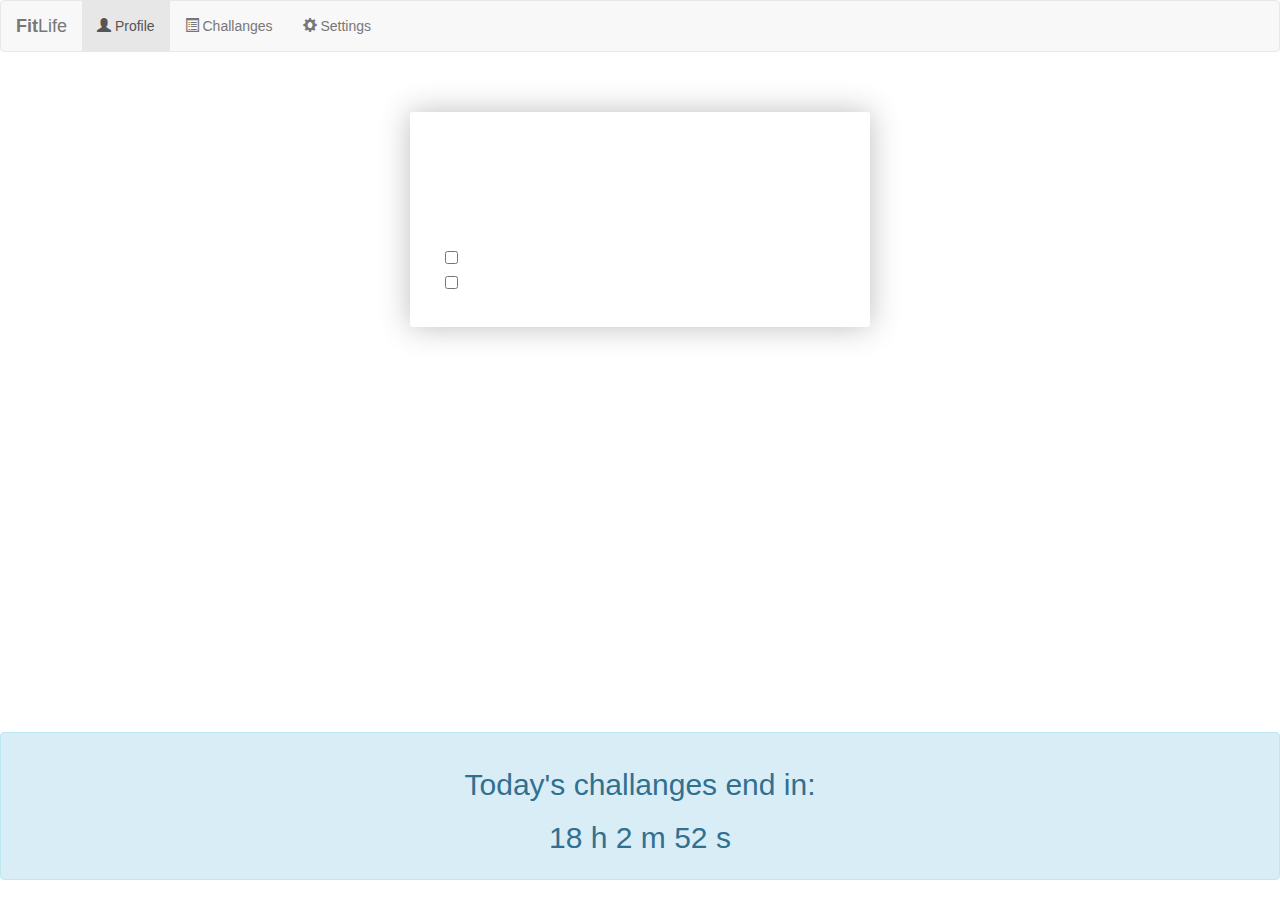
==== challanges.html @ bf03b326 "testing camera" ====
<!DOCTYPE html>
<html lang="en">
  <head>
    <meta charset="utf-8">
    <meta http-equiv="X-UA-Compatible" content="IE=edge">
    <meta name="viewport" content="width=device-width, initial-scale=1">
    <title>FitLife</title>

    <!-- Bootstrap -->
    <link href="css/bootstrap.min.css" rel="stylesheet">
    <link href="css/form-style.css" rel="stylesheet">

  </head>
  <body>

  <nav class="navbar navbar-default navbar-xs" role="navigation">
    <!-- Brand and toggle get grouped for better mobile display -->
    <div class="navbar-header">
      <button type="button" class="navbar-toggle" data-toggle="collapse" data-target="#bs-example-navbar-collapse-1">
        <span class="sr-only">Toggle navigation</span>
        <span class="icon-bar"></span>
        <span class="icon-bar"></span>
        <span class="icon-bar"></span>
      </button>
      <a class="navbar-brand" href="#"><b>Fit</b>Life</a>
    </div>

    <!-- Collect the nav links, forms, and other content for toggling -->
    <div class="collapse navbar-collapse" id="bs-example-navbar-collapse-1">
      <ul class="nav navbar-nav">
        <li class="active"><a href="index.html"><i class="glyphicon glyphicon-user"></i> Profile</a></li>
        <li><a href="challanges.html"><i class="glyphicon glyphicon-list-alt"></i> Challanges</a></li>
        <li><a href="settings.html"><i class="glyphicon glyphicon-cog"></i> Settings</a></li>
      </ul>
    </div><!-- /.navbar-collapse -->
  </nav>


    <div class="container auth">
      <div id="big-form" class="well auth-box">
        <form>
          <fieldset>
              <h1>Daily challanges</h1>
              <div class="col-xs-12">
                
                <!-- Multiple Checkboxes -->
                <div class="form-group">
                  <label class=" control-label" for="checkboxes">Extra features</label>
                  <div class="">
                    <div class="checkbox">
                      <label for="checkboxes-0">
                        <input name="checkboxes" id="checkboxes-0" value="1" type="checkbox">
                        Paper plains
                      </label>
                    </div>
                    <div class="checkbox">
                      <label for="checkboxes-1">
                        <input name="checkboxes" id="checkboxes-1" value="2" type="checkbox">
                        Iron man
                      </label>
                    </div>
                  </div>
                </div>

              </div>
          </fieldset>
        </form>
      </div>
      <div class="clearfix"></div>
    </div>

    <nav class="foot-fixed-bottom navbar-xs">
      <!-- Brand and toggle get grouped for better mobile display -->
      <div class="alert alert-info" style="text-align:center;">
        <h2>Today's challanges end in:</h2> 
        <h2 id="time_left"></h2>
      </div>
    </nav>



    <!-- jQuery (necessary for Bootstrap's JavaScript plugins) -->
    <script src="https://ajax.googleapis.com/ajax/libs/jquery/1.11.0/jquery.min.js"></script>
    <!-- Include all compiled plugins (below), or include individual files as needed -->
    <script src="js/bootstrap.min.js"></script>

    <script src="lib/jquery-1.8.2.min.js"></script>
    <script src="js/storage/memory-store.js"></script>
    <script src="js/main.js"></script>

    <script>
      $( document ).ready(function() {
        if(localStorage.initialized == false){
          window.location.href = "init.html";
        }


        setInterval(function(){
          var date = new Date();
          var hour = date.getHours();
          var min = date.getMinutes();
          var seconds = date.getSeconds();
          $("#time_left").text( (24 - hour) + " h " + (60 - min) + " m " + (60 - seconds) + " s ");
        },100);
      });
    </script>
  </body>
</html>
---- css/form-style.css ----
.margin-top-20{
  margin-top: 20px;
}
body{
  background:url('http://www.wallpaperup.com/uploads/wallpapers/2012/08/30/12087/3574f899daef41d2f145eba13ff7840f.jpg');
  background-size:100% 100%;
  background-attachment: fixed; 
  background-repeat:no-repeat;
  font-family: 'Open Sans', sans-serif;
  padding-bottom: 40px;
}
.auth h1{
  color:#fff!important;
  font-weight:300;
  font-family: 'Open Sans', sans-serif;
}
.auth h1 span{
  font-size:21px;
  display:block;
  padding-top: 20px;
}
.auth .auth-box legend{
  color:#fff;
  border:none;
  font-weight:300;
  font-size:24px;
}
.auth .auth-box{
  background-color:#fff;
  max-width:460px;
  margin:0 auto;
  border:1px solid rgba(255, 255, 255, 0.4);;
  background-color: rgba(255, 255, 255, 0.2);
  background: rgba(255, 255, 255, 0.2);
  margin-top:40px;
  -webkit-box-shadow: 0px 0px 30px 0px rgba(50, 50, 50, 0.32);
  -moz-box-shadow:    0px 0px 30px 0px rgba(50, 50, 50, 0.32);
  box-shadow:         0px 0px 30px 0px rgba(50, 50, 50, 0.32);
  -webkit-border-radius: 3px;
  -moz-border-radius: 3px;
  border-radius: 3px;
  -webkit-transition: background 1s ease-in-out;
  -moz-transition: background 1s ease-in-out;
  -ms-transition: background 1s ease-in-out;
  -o-transition: background 1s ease-in-out;
  transition: background 1s ease-in-out;
}
@media(max-width:460px){
  .auth .auth-box{
   margin:0 10px;
 }
}

.auth .auth-box input::-webkit-input-placeholder { /* WebKit browsers */
  color:    #fff;
  font-weight:300;
}
.auth .auth-box input:-moz-placeholder { /* Mozilla Firefox 4 to 18 */
  color:    #fff;
  font-weight:300;
}
.auth .auth-box input::-moz-placeholder { /* Mozilla Firefox 19+ */
  color:    #fff;
  font-weight:300;
}
.auth .auth-box input:-ms-input-placeholder { /* Internet Explorer 10+ */
  color:    #fff;
  font-weight:300;
}
.auth span.input-group-addon,
.input-group-btn button{
  border:none;
  background: #fff!important;
  color:#000!important;
}
.auth form{
    font-weight:300!important;
}
.auth form input[type="text"],
.auth form input[type="password"],
.auth form input[type="email"],
.auth form input[type="search"]{
  border:none;
  padding:10px 0 10px 0;
  background-color: rgba(255, 255, 255, 0)!important;
  background: rgba(255, 255, 255, 0);
  color:#fff;
  font-size:16px;
  border-bottom:1px dotted #fff;
  border-radius:0;
  box-shadow:none!important;
  height:auto;
}
.auth textarea{
  background-color: rgba(255, 255, 255, 0)!important;
  color:#fff!important;
}
.auth input[type="file"] {
  color:#fff;
}
.auth form label{
    color:#fff;
    font-size:21px;
    font-weight:300;
}
/*for radios & checkbox labels*/
.auth .radio label,
.auth label.radio-inline,
.auth .checkbox label,
.auth label.checkbox-inline{
    font-size: 14px;    
}

.auth form .help-block{
    color:#fff;
}
.auth form select{
  background-color: rgba(255, 255, 255, 0)!important;
  background: rgba(255, 255, 255, 0);
  color:#fff!important;
  border-bottom:1px solid #fff!important;
  border-radius:0;
  box-shadow:none;
}
.auth form select option{
    color:#000;
}
/*multiple select*/
.auth select[multiple] option, 
.auth select[size] {
  color:#fff!important;
}

/*Form buttons*/
.auth form .btn{
  background:none;
  -webkit-transition: background 0.2s ease-in-out;
  -moz-transition: background 0.2s ease-in-out;
  -ms-transition: background 0.2s ease-in-out;
  -o-transition: background 0.2s ease-in-out;
  transition: background 0.2s ease-in-out;
}
.auth form .btn-default{
    color:#fff;
    border-color:#fff;
}
.auth form .btn-default:hover{
    background:rgba(225, 225, 225, 0.3);
  color:#fff;
  border-color:#fff;
}
.auth form .btn-primary:hover{
    background:rgba(66, 139, 202, 0.3);
}
.auth form .btn-success:hover{
    background:rgba(92, 184, 92, 0.3);
}
.auth form .btn-info :hover{
    background:rgba(91, 192, 222, 0.3);
}
.auth form .btn-warning:hover{
    background:rgba(240, 173, 78, 0.3);
}
.auth form .btn-danger:hover{
    background:rgba(217, 83, 79, 0.3);
}
.auth form .btn-link{
  border:none;
  color:#fff;
  padding-left:0;
}
.auth form .btn-link:hover{
  background:none;
}


.auth label.label-floatlabel {
  font-weight: 300;
  font-size: 11px;
  color:#fff;
  left:0!important;
  top: 1px!important;
}

.foot-fixed-bottom {
bottom: 0;
display: block;
left: 0;
margin-bottom: 0;
position: fixed;
right: 0;
z-index: 1030;
}
.foot-fixed-bottom .container {
background-color: rgba(0, 0, 0, 0.8);
margin-left: auto;
margin-right: auto;
padding-bottom: 2px;
}
.foot-fixed-bottom hr {
border-image: none;
border-style: solid none;
border-width: 1px 0;
margin: 0 0 5px;
width: 100%;
}
.foot-fixed-bottom p {
color: rgb(255, 255, 255);
font-size: 14px;
margin: 0 12px 15px;
}
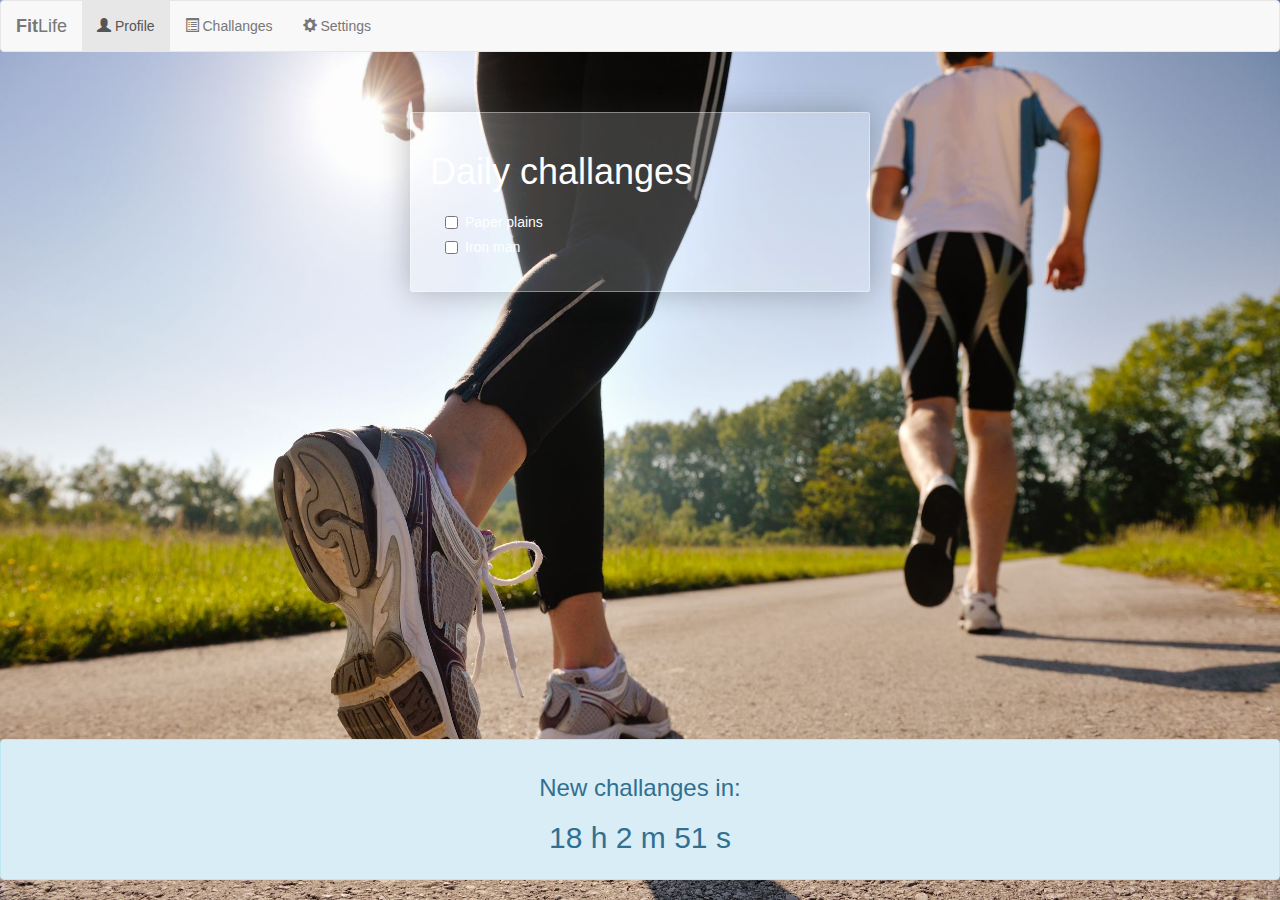
==== commit 20d4c665: "added background" ====
--- a/challanges.html
+++ b/challanges.html
@@ -42,21 +42,20 @@
           <fieldset>
               <h1>Daily challanges</h1>
               <div class="col-xs-12">
-                
+
                 <!-- Multiple Checkboxes -->
                 <div class="form-group">
-                  <label class=" control-label" for="checkboxes">Extra features</label>
                   <div class="">
                     <div class="checkbox">
                       <label for="checkboxes-0">
+                        Paper plains
                         <input name="checkboxes" id="checkboxes-0" value="1" type="checkbox">
-                        Paper plains
                       </label>
                     </div>
                     <div class="checkbox">
                       <label for="checkboxes-1">
+                        Iron man
                         <input name="checkboxes" id="checkboxes-1" value="2" type="checkbox">
-                        Iron man
                       </label>
                     </div>
                   </div>
@@ -69,10 +68,10 @@
       <div class="clearfix"></div>
     </div>
 
-    <nav class="foot-fixed-bottom navbar-xs">
+    <nav class="foot-fixed-bottom navbar-xs" style="margin-bottom:0;">
       <!-- Brand and toggle get grouped for better mobile display -->
       <div class="alert alert-info" style="text-align:center;">
-        <h2>Today's challanges end in:</h2> 
+        <h3>New challanges in:</h3> 
         <h2 id="time_left"></h2>
       </div>
     </nav>
--- a/css/form-style.css
+++ b/css/form-style.css
@@ -2,7 +2,7 @@
   margin-top: 20px;
 }
 body{
-  background:url('http://www.wallpaperup.com/uploads/wallpapers/2012/08/30/12087/3574f899daef41d2f145eba13ff7840f.jpg');
+  background:url('../img/back.jpg');
   background-size:100% 100%;
   background-attachment: fixed; 
   background-repeat:no-repeat;
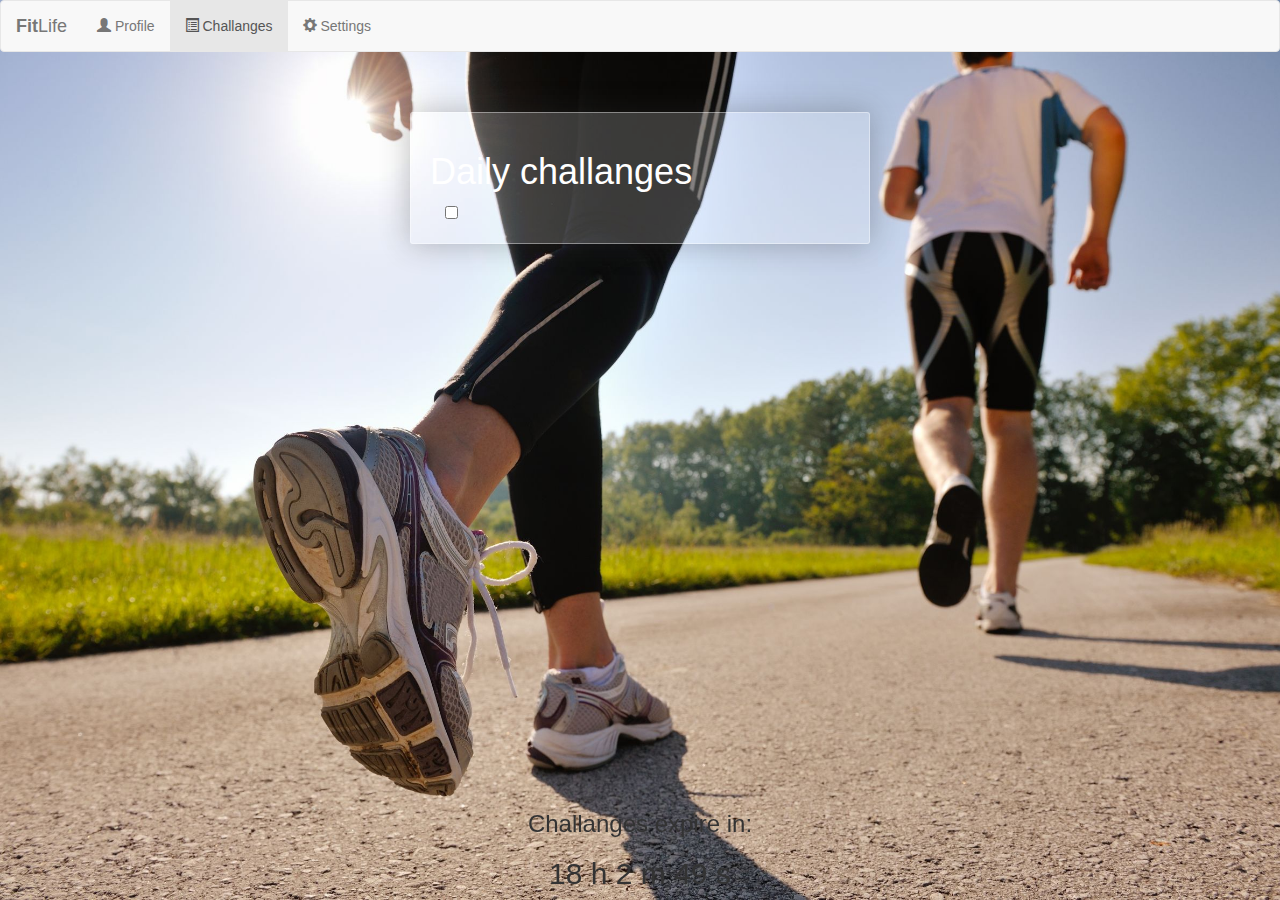
==== commit e950dfee: "facebook api" ====
--- a/challanges.html
+++ b/challanges.html
@@ -28,9 +28,9 @@
     <!-- Collect the nav links, forms, and other content for toggling -->
     <div class="collapse navbar-collapse" id="bs-example-navbar-collapse-1">
       <ul class="nav navbar-nav">
-        <li class="active"><a href="index.html"><i class="glyphicon glyphicon-user"></i> Profile</a></li>
-        <li><a href="challanges.html"><i class="glyphicon glyphicon-list-alt"></i> Challanges</a></li>
-        <li><a href="settings.html"><i class="glyphicon glyphicon-cog"></i> Settings</a></li>
+        <li><a href="index.html"><i class="glyphicon glyphicon-user"></i> Profile</a></li>
+        <li class="active"><a href="challanges.html"><i class="glyphicon glyphicon-list-alt"></i> Challanges</a></li>
+        <li><a href="schedule.html"><i class="glyphicon glyphicon-cog"></i> Settings</a></li>
       </ul>
     </div><!-- /.navbar-collapse -->
   </nav>
@@ -42,25 +42,7 @@
           <fieldset>
               <h1>Daily challanges</h1>
               <div class="col-xs-12">
-
-                <!-- Multiple Checkboxes -->
-                <div class="form-group">
-                  <div class="">
-                    <div class="checkbox">
-                      <label for="checkboxes-0">
-                        Paper plains
-                        <input name="checkboxes" id="checkboxes-0" value="1" type="checkbox">
-                      </label>
-                    </div>
-                    <div class="checkbox">
-                      <label for="checkboxes-1">
-                        Iron man
-                        <input name="checkboxes" id="checkboxes-1" value="2" type="checkbox">
-                      </label>
-                    </div>
-                  </div>
-                </div>
-
+                <input name="checkboxes" id="checkboxes-1" value="2" type="checkbox">
               </div>
           </fieldset>
         </form>
@@ -70,8 +52,8 @@
 
     <nav class="foot-fixed-bottom navbar-xs" style="margin-bottom:0;">
       <!-- Brand and toggle get grouped for better mobile display -->
-      <div class="alert alert-info" style="text-align:center;">
-        <h3>New challanges in:</h3> 
+      <div class="footer" style="text-align:center;">
+        <h3>Challanges expire in:</h3> 
         <h2 id="time_left"></h2>
       </div>
     </nav>
--- a/css/form-style.css
+++ b/css/form-style.css
@@ -3,11 +3,11 @@
 }
 body{
   background:url('../img/back.jpg');
-  background-size:100% 100%;
-  background-attachment: fixed; 
+  background-size: cover;
+  background-position: center;
   background-repeat:no-repeat;
+  background-attachment:fixed;
   font-family: 'Open Sans', sans-serif;
-  padding-bottom: 40px;
 }
 .auth h1{
   color:#fff!important;
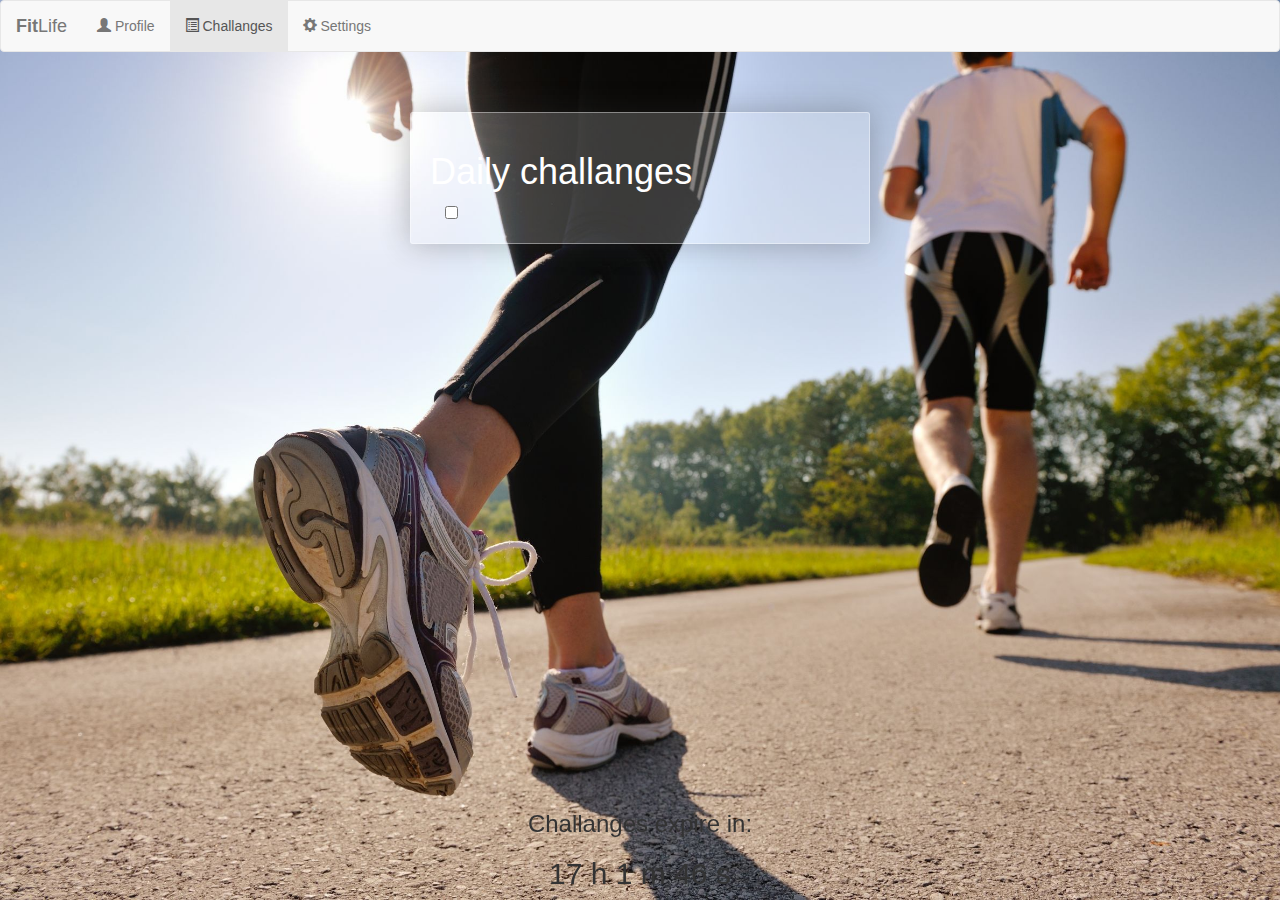
==== commit 0e62d411: "notifications" ====
--- a/challanges.html
+++ b/challanges.html
@@ -71,9 +71,9 @@
 
     <script>
       $( document ).ready(function() {
-        if(localStorage.initialized == false){
-          window.location.href = "init.html";
-        }
+      if(localStorage.initialized == false){
+        window.location.href = "init.html";
+      }
 
 
         setInterval(function(){
@@ -81,7 +81,7 @@
           var hour = date.getHours();
           var min = date.getMinutes();
           var seconds = date.getSeconds();
-          $("#time_left").text( (24 - hour) + " h " + (60 - min) + " m " + (60 - seconds) + " s ");
+          $("#time_left").text( (23 - hour) + " h " + (59 - min) + " m " + (59 - seconds) + " s ");
         },100);
       });
     </script>
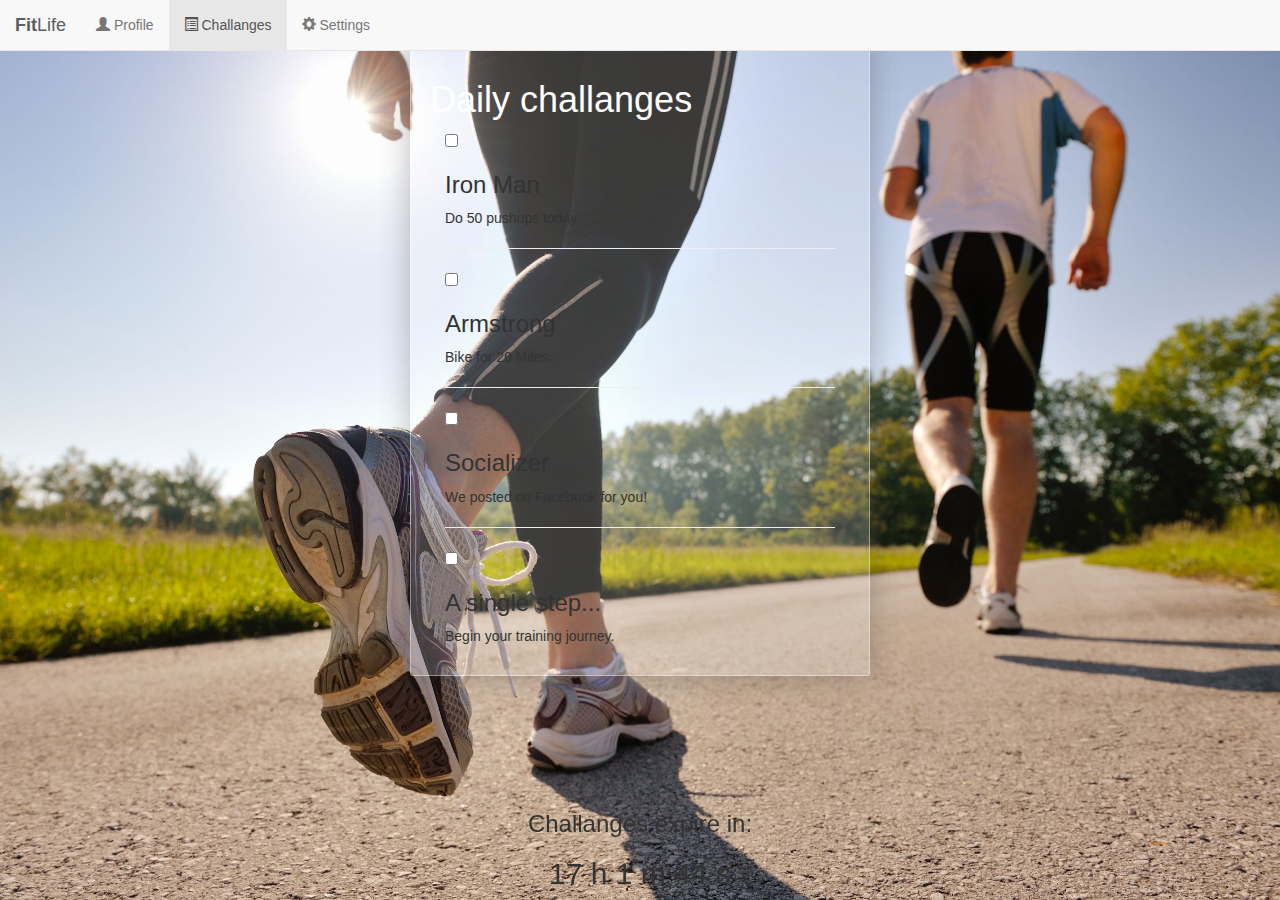
==== commit c8390ad8: "notifications" ====
--- a/challanges.html
+++ b/challanges.html
@@ -13,7 +13,7 @@
   </head>
   <body>
 
-  <nav class="navbar navbar-default navbar-xs" role="navigation">
+  <nav class="navbar navbar-default navbar-xs navbar-fixed-top" role="navigation">
     <!-- Brand and toggle get grouped for better mobile display -->
     <div class="navbar-header">
       <button type="button" class="navbar-toggle" data-toggle="collapse" data-target="#bs-example-navbar-collapse-1">
@@ -36,13 +36,27 @@
   </nav>
 
 
-    <div class="container auth">
+    <div class="container auth" style="margin-bottom:15%;">
       <div id="big-form" class="well auth-box">
         <form>
           <fieldset>
               <h1>Daily challanges</h1>
               <div class="col-xs-12">
                 <input name="checkboxes" id="checkboxes-1" value="2" type="checkbox">
+                <h3>Iron Man</h3>
+                <p>Do 50 pushups today.</p>
+                <hr>
+                <input name="checkboxes" id="checkboxes-1" value="2" type="checkbox">
+                <h3>Armstrong</h3>
+                <p>Bike for 20 Miles.</p>
+                <hr>
+                <input name="checkboxes" id="checkboxes-1" value="2" type="checkbox">
+                <h3>Socializer</h3>
+                <p>We posted on Facebook for you!</p>
+                <hr>
+                <input name="checkboxes" id="checkboxes-1" value="2" type="checkbox">
+                <h3>A single step...</h3>
+                <p>Begin your training journey.</p>
               </div>
           </fieldset>
         </form>
@@ -71,10 +85,6 @@
 
     <script>
       $( document ).ready(function() {
-      if(localStorage.initialized == false){
-        window.location.href = "init.html";
-      }
-
 
         setInterval(function(){
           var date = new Date();
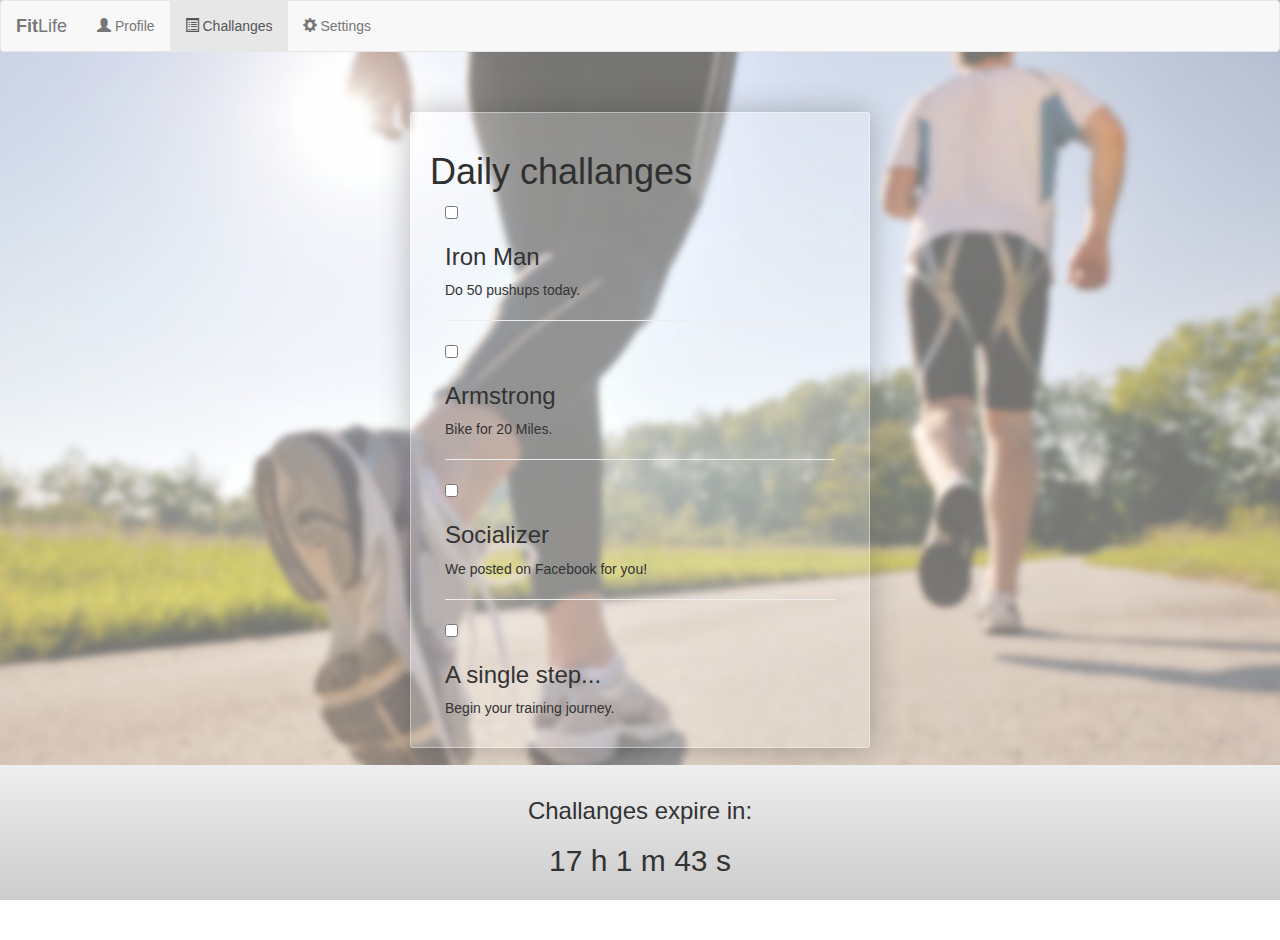
==== commit 5d031ee9: "notifications" ====
--- a/challanges.html
+++ b/challanges.html
@@ -13,7 +13,7 @@
   </head>
   <body>
 
-  <nav class="navbar navbar-default navbar-xs navbar-fixed-top" role="navigation">
+  <nav class="navbar navbar-default navbar-xs" role="navigation">
     <!-- Brand and toggle get grouped for better mobile display -->
     <div class="navbar-header">
       <button type="button" class="navbar-toggle" data-toggle="collapse" data-target="#bs-example-navbar-collapse-1">
--- a/css/form-style.css
+++ b/css/form-style.css
@@ -2,7 +2,7 @@
   margin-top: 20px;
 }
 body{
-  background:url('../img/back.jpg');
+  background:url('../img/back2.jpg');
   background-size: cover;
   background-position: center;
   background-repeat:no-repeat;
@@ -10,7 +10,7 @@
   font-family: 'Open Sans', sans-serif;
 }
 .auth h1{
-  color:#fff!important;
+  color:#303030!important;
   font-weight:300;
   font-family: 'Open Sans', sans-serif;
 }
@@ -20,13 +20,13 @@
   padding-top: 20px;
 }
 .auth .auth-box legend{
-  color:#fff;
+  color:#303030;
   border:none;
   font-weight:300;
   font-size:24px;
 }
 .auth .auth-box{
-  background-color:#fff;
+  background-color:#303030;
   max-width:460px;
   margin:0 auto;
   border:1px solid rgba(255, 255, 255, 0.4);;
@@ -52,26 +52,26 @@
 }
 
 .auth .auth-box input::-webkit-input-placeholder { /* WebKit browsers */
-  color:    #fff;
+  color:    #303030;
   font-weight:300;
 }
 .auth .auth-box input:-moz-placeholder { /* Mozilla Firefox 4 to 18 */
-  color:    #fff;
+  color:    #303030;
   font-weight:300;
 }
 .auth .auth-box input::-moz-placeholder { /* Mozilla Firefox 19+ */
-  color:    #fff;
+  color:    #303030;
   font-weight:300;
 }
 .auth .auth-box input:-ms-input-placeholder { /* Internet Explorer 10+ */
-  color:    #fff;
+  color:    #303030;
   font-weight:300;
 }
 .auth span.input-group-addon,
 .input-group-btn button{
   border:none;
-  background: #fff!important;
-  color:#000!important;
+  background: #303030!important;
+  color:#303030!important;
 }
 .auth form{
     font-weight:300!important;
@@ -84,22 +84,22 @@
   padding:10px 0 10px 0;
   background-color: rgba(255, 255, 255, 0)!important;
   background: rgba(255, 255, 255, 0);
-  color:#fff;
+  color:#303030;
   font-size:16px;
-  border-bottom:1px dotted #fff;
+  border-bottom:1px dotted #303030;
   border-radius:0;
   box-shadow:none!important;
   height:auto;
 }
 .auth textarea{
   background-color: rgba(255, 255, 255, 0)!important;
-  color:#fff!important;
+  color:#303030!important;
 }
 .auth input[type="file"] {
-  color:#fff;
+  color:#303030;
 }
 .auth form label{
-    color:#fff;
+    color:#303030;
     font-size:21px;
     font-weight:300;
 }
@@ -112,23 +112,23 @@
 }
 
 .auth form .help-block{
-    color:#fff;
+    color:#303030;
 }
 .auth form select{
   background-color: rgba(255, 255, 255, 0)!important;
   background: rgba(255, 255, 255, 0);
-  color:#fff!important;
-  border-bottom:1px solid #fff!important;
+  color:#303030!important;
+  border-bottom:1px solid #303030!important;
   border-radius:0;
   box-shadow:none;
 }
 .auth form select option{
-    color:#000;
+    color:#303030;
 }
 /*multiple select*/
 .auth select[multiple] option, 
 .auth select[size] {
-  color:#fff!important;
+  color:#303030!important;
 }
 
 /*Form buttons*/
@@ -141,13 +141,13 @@
   transition: background 0.2s ease-in-out;
 }
 .auth form .btn-default{
-    color:#fff;
-    border-color:#fff;
+    color:#303030;
+    border-color:#303030;
 }
 .auth form .btn-default:hover{
     background:rgba(225, 225, 225, 0.3);
-  color:#fff;
-  border-color:#fff;
+  color:#303030;
+  border-color:#303030;
 }
 .auth form .btn-primary:hover{
     background:rgba(66, 139, 202, 0.3);
@@ -166,7 +166,7 @@
 }
 .auth form .btn-link{
   border:none;
-  color:#fff;
+  color:#303030;
   padding-left:0;
 }
 .auth form .btn-link:hover{
@@ -177,7 +177,7 @@
 .auth label.label-floatlabel {
   font-weight: 300;
   font-size: 11px;
-  color:#fff;
+  color:#303030;
   left:0!important;
   top: 1px!important;
 }
@@ -208,4 +208,18 @@
 color: rgb(255, 255, 255);
 font-size: 14px;
 margin: 0 12px 15px;
+}
+
+
+.footer {
+  padding-top: 1%;
+  padding-bottom: 1%;
+background: #eeeeee;
+background: -moz-linear-gradient(top, #eeeeee 0%, #cccccc 100%);
+background: -webkit-gradient(linear, left top, left bottom, color-stop(0%,#eeeeee), color-stop(100%,#cccccc));
+background: -webkit-linear-gradient(top, #eeeeee 0%,#cccccc 100%);
+background: -o-linear-gradient(top, #eeeeee 0%,#cccccc 100%);
+background: -ms-linear-gradient(top, #eeeeee 0%,#cccccc 100%);
+background: linear-gradient(to bottom, #eeeeee 0%,#cccccc 100%);
+filter: progid:DXImageTransform.Microsoft.gradient( startColorstr='#eeeeee', endColorstr='#cccccc',GradientType=0 );
 }